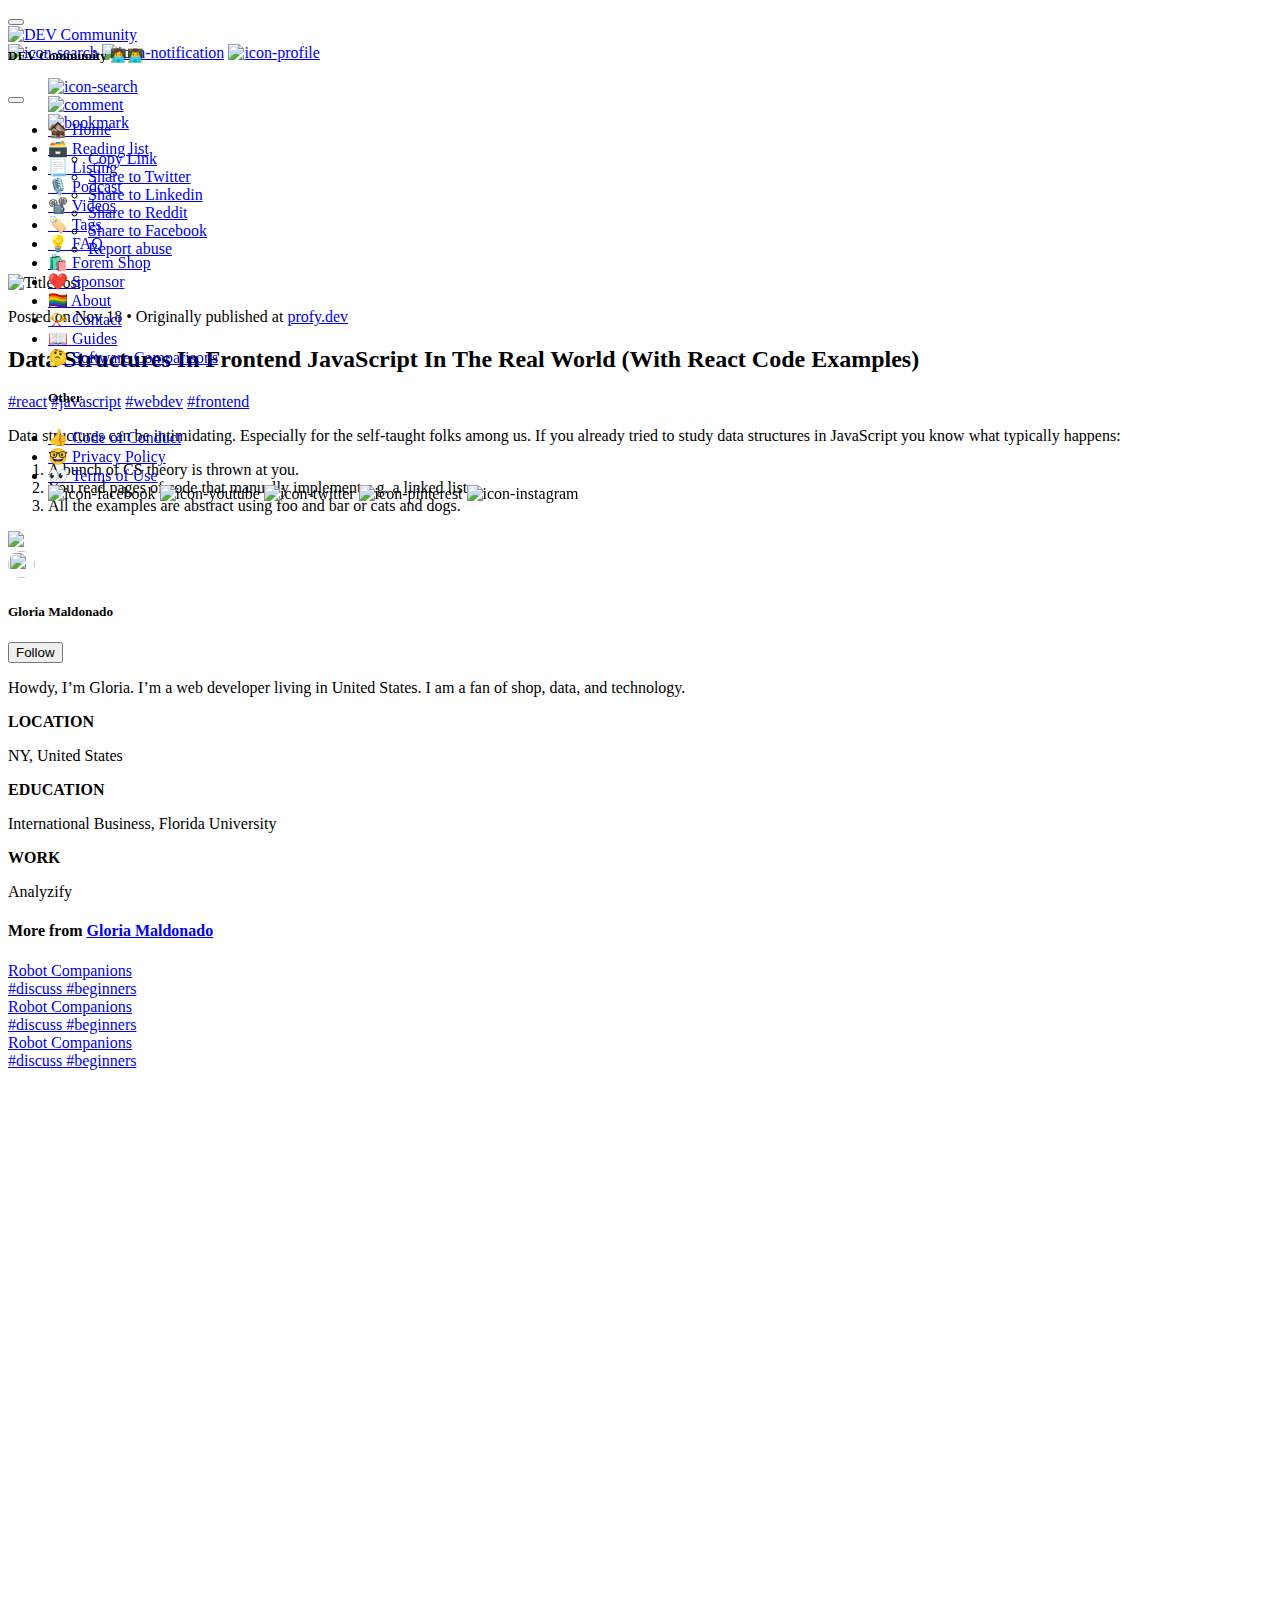
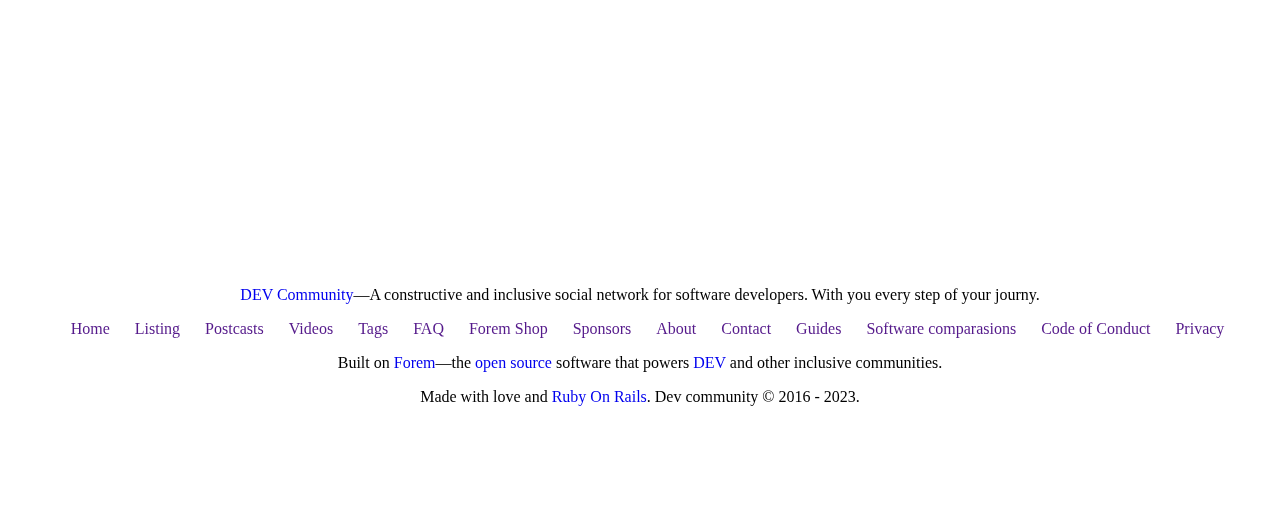
==== post.html @ 01fc37e7 "Merged final stable changes from Dev branch" ====
<!DOCTYPE html>
<html lang="en">

<head>
    <meta charset="UTF-8">
    <meta http-equiv="X-UA-Compatible" content="IE=edge">
    <meta name="viewport" content="width=device-width, initial-scale=1.0">
    <link href="https://cdn.jsdelivr.net/npm/bootstrap@5.3.0-alpha3/dist/css/bootstrap.min.css" rel="stylesheet"
        integrity="sha384-KK94CHFLLe+nY2dmCWGMq91rCGa5gtU4mk92HdvYe+M/SXH301p5ILy+dN9+nJOZ" crossorigin="anonymous">
    <link rel="stylesheet" href="./styles/styles.css">
    <link rel="canonical" href="https://getbootstrap.com/docs/5.0/examples/blog/">
    <title>Maquetado DEVTO</title>
</head>

<body class="bg-body-secondary">
    <header>
        <nav class="navbar bg-body-tertiary fixed-top">
            <div class="container-fluid">
                <button class="navbar-toggler d-md-none" type="button" data-bs-toggle="offcanvas"
                    data-bs-target="#offcanvasNavbar" aria-controls="offcanvasNavbar">
                    <span class="navbar-toggler-icon"></span>
                </button>
                <div class="offcanvas offcanvas-start w-50" tabindex="-1" id="offcanvasNavbar"
                    aria-labelledby="offcanvasNavbarLabel">
                    <div class="offcanvas-header">
                        <h5 class="offcanvas-title" id="offcanvasNavbarLabel">DEV Community 👩‍💻👨‍💻</h5>
                        <button type="button" class="btn-close" data-bs-dismiss="offcanvas" aria-label="Close"></button>
                    </div>
                    <div class="offcanvas-body">
                        <ul class="navbar-nav justify-content-end flex-grow-1 pe-3">
                            <li class="nav-item">
                                <a class="nav-link active" aria-current="page" href="#">🏚️ Home</a>
                            </li>
                            <li class="nav-item">
                                <a class="nav-link active" aria-current="page" href="#">🗃️ Reading list</a>
                            </li>
                            <li class="nav-item">
                                <a class="nav-link active" aria-current="page" href="#">📃 Listing</a>
                            </li>
                            <li class="nav-item">
                                <a class="nav-link active" aria-current="page" href="#">🎙️ Podcast</a>
                            </li>
                            <li class="nav-item">
                                <a class="nav-link active" aria-current="page" href="#">📽️ Videos</a>
                            </li>
                            <li class="nav-item">
                                <a class="nav-link active" aria-current="page" href="#">🏷️ Tags</a>
                            </li>
                            <li class="nav-item">
                                <a class="nav-link active" aria-current="page" href="#">💡 FAQ</a>
                            </li>
                            <li class="nav-item">
                                <a class="nav-link active" aria-current="page" href="#">🛍️ Forem Shop</a>
                            </li>
                            <li class="nav-item">
                                <a class="nav-link active" aria-current="page" href="#">❤️ Sponsor</a>
                            </li>
                            <li class="nav-item">
                                <a class="nav-link active" aria-current="page" href="#">🏳️‍🌈 About</a>
                            </li>
                            <li class="nav-item">
                                <a class="nav-link active" aria-current="page" href="#">📯 Contact</a>
                            </li>
                            <li class="nav-item">
                                <a class="nav-link active" aria-current="page" href="#">📖 Guides</a>
                            </li>
                            <li class="nav-item">
                                <a class="nav-link active" aria-current="page" href="#">🤔 Software Comparisons</a>
                            </li>
                            <h5 class="mt-5">Other</h5>
                            <li class="nav-item">
                                <a class="nav-link active" aria-current="page" href="#">👍 Code of Conduct</a>
                            </li>
                            <li class="nav-item">
                                <a class="nav-link active" aria-current="page" href="#">🤓 Privacy Policy</a>
                            </li>
                            <li class="nav-item">
                                <a class="nav-link active" aria-current="page" href="#">👀 Terms of Use</a>
                            </li>
                            <div class="nav-item mt-3">
                                <img class="m-2" src="../img/icon-facebook.svg" alt="icon-facebook">
                                <img class="m-2" src="../img/icon-youtube.svg" alt="icon-youtube">
                                <img class="m-2" src="../img/icon-twitter.svg" alt="icon-twitter">
                                <img class="m-2" src="../img/icon-pinterest.svg" alt="icon-pinterest">
                                <img class="m-2" src="../img/icon-instagram.svg" alt="icon-instagram">
                            </div>
                        </ul>
                    </div>
                </div>
                <div class="col d-flex justify-content-start"><a href="./index.html" class="logo__button--header"><img
                            class="site-logo__img" style="height: 40px; width: 50px;"
                            src="https://dev-to-uploads.s3.amazonaws.com/uploads/logos/resized_logo_UQww2soKuUsjaOGNB38o.png"
                            alt="DEV Community"></a></div>
                <div class="col d-flex justify-content-end">
                    <a class="m-2" href="#"><img style="width: 25px;" src="../img/icon-search.svg"
                            alt="icon-search"></a>
                    <a class="m-2" href="#"><img style="width: 25px;" src="../img/icon-notification.svg"
                            alt="icon-notification"></a>
                    <a class="m-2" href="#"><img style="width: 25px;" src="../img/icon-profile.svg"
                            alt="icon-profile"></a>
                </div>
        </nav>
    </header>
    <main>
        <div class="d-flex justify-content-center align-items-baseline mt-4 ">
            <div class="col-md-1 d-none d-md-block position-sticky">
                <ul style="list-style: none;" class="" id="aside-post">
                    <li class="nav-item">
                        <a class="m-2" href="#"><img style="width: 2vw;" src="./img/heart.svg" alt="icon-search"
                                ></a>
                    </li>
                    <li>
                        <a class="m-2" href="#"><img style="width: 2vw;" src="../img/comment-svgrepo-com.svg"
                                alt="comment"></a>
                    </li>
                    <li>
                        <a class="m-2" href="#"><img style="width: 2vw;" src="../img/bookmark-svgrepo-com.svg"
                                alt="bookmark"></a>
                    </li>
                    <li>
                        <div class="dropdown">
                            <a href="#" class="d-flex align-items-center link-dark text-decoration-none"
                                id="dropdownUser2" data-bs-toggle="dropdown" aria-expanded="false">
                                <img src="../img/three-dots-menu-svgrepo-com.svg" alt="" class="rounded-circle mx-2"
                                    style="width: 2vw">
                            </a>
                            <ul class="dropdown-menu text-small shadow" aria-labelledby="dropdownUser2">
                                <li><a class="dropdown-item" href="#">Copy Link</a></li>
                                <li><a class="dropdown-item" href="#">Share to Twitter</a></li>
                                <li><a class="dropdown-item" href="#">Share to Linkedin</a></li>
                                <li><a class="dropdown-item" href="#">Share to Reddit</a></li>
                                <li><a class="dropdown-item" href="#">Share to Facebook</a></li>
                                <li><a class="dropdown-item" href="#">Report abuse</a></li>
                            </ul>
                        </div>
                    </li>
                </ul>

            </div>
            <div class="col-sm-12 col-md-6 mx-2">
                <div class="position" style="top: 10rem;">
                    <article class="blog-post mt-5 bg-body-tertiary rounded">
                        <img src="../img/titlePost.png" class="img-fluid" alt="TitlePost">
                        <p class="blog-post-meta p-4">
                            Posted on
                            <time datetime="2022-11-18T12:42:15Z" class="date-no-year"
                                title="Friday, November 18, 2022 at 6:42:15 AM">Nov 18</time>
                            • Originally published at
                            <a href="#">profy.dev</a>
                        </p>
                        <h2 class="p-4">Data Structures In Frontend JavaScript In The Real World (With React Code Examples)</h2>
                        <a href="#" class="ms-5">#react</a>
                        <a href="#">#javascript</a>
                        <a href="#">#webdev</a>
                        <a href="#">#frontend</a>
                        <p class="p-4">Data structures can be intimidating. Especially for the self-taught folks among us. If you
                            already tried to study data structures in JavaScript you know what typically happens:</p>
                        <ol>
                            <li>A bunch of CS theory is thrown at you.</li>
                            <li>You read pages of code that manually implement e.g. a linked list.</li>
                            <li>All the examples are abstract using foo and bar or cats and dogs.</li>
                        </ol>
                        <img src="../img/postImage1.png" class="img-fluid mt-5 alt=" PostImage">
                    </article>
                </div>
            </div>
            <div class="col-md-4 d-none d-md-block">
                <div class="position">
                    <div class="p-4 mb-4 bg-light rounded">
                        <div class="d-flex">
                            <img src="https://res.cloudinary.com/practicaldev/image/fetch/s--Ea1OGrCb--/c_fill,f_auto,fl_progressive,h_90,q_auto,w_90/https://dev-to-uploads.s3.amazonaws.com/uploads/user/profile_image/1/f451a206-11c8-4e3d-8936-143d0a7e65bb.png" class="crayons-avatar__image" alt="" loading="lazy">
                        <h5 class="fst-italic">Gloria Maldonado</h5>
                        </div>
                        <button type="button" class="btn btn-primary d-grid gap-2 col-12 mx-auto mx-3">Follow</button>
                        <p>Howdy, I’m Gloria. I’m a web developer living in United States. I am a fan of
                            shop, data, and technology.</p>
                        <h7 style="font-weight: bold;">LOCATION</h7>
                        <p>NY, United States</p>
                        <h7 style="font-weight: bold;">EDUCATION</h7>
                        <p>International Business, Florida University</p>
                        <h7 style="font-weight: bold;">WORK</h7>
                        <p>Analyzify</p>
                    </div>

                    <div class="p-4 mb-4 bg-light rounded">
                        <h4 class="fst-italic">More from <a class="text-decoration-none" href="#">Gloria Maldonado</a></h4>
                        <a class="border-top text-decoration-none text-reset text-nowrap mt-5" href="#">
                            Robot Companions
                            <div class=" ">
                                <span class="mr-1"><span class="opacity-50">#</span>discuss</span>
                                <span class="mr-1"><span class="opacity-50">#</span>beginners</span>
                            </div>
                          </a>
                          <a class="border-top text-decoration-none text-reset text-nowrap" href="#">
                            Robot Companions                            <div class="">
                                <span class="mr-1"><span class="opacity-50">#</span>discuss</span>
                                <span class="mr-1"><span class="opacity-50">#</span>beginners</span>
                            </div>
                          </a>
                          <a class="border-top text-decoration-none text-reset text-nowrap" href="#">
                            Robot Companions                            <div class="">
                                <span class="mr-1"><span class="opacity-50">#</span>discuss</span>
                                <span class="mr-1"><span class="opacity-50">#</span>beginners</span>
                            </div>
                          </a>
                    </div>
                </div>
            </div>
        </div>
    </main>
    <footer class="footer__container "
        style="position: relative; top:800px; height: 230px; background-color: bg-secondary;">

        <style>
            .footer__container-list-link {
                margin-right: 25px;
            }
        </style>

        <p class="footer__container-text " style="text-align: center;"><a style="text-decoration: none;"
                href="https://dev.to/">DEV Community</a>—A constructive and inclusive social network for software
            developers. With you every step of your journy.</p>
        <ul class="footer__container-list d-flex flex-wrap " style=" display: flex; justify-content:center; list-style: none; ">
            <li class="footer__container-list-link " style="list-style: none; "><a style="text-decoration: none"
                    href="">Home</a></li>
            <li class="footer__container-list-link"><a style="text-decoration: none;" href="">Listing</a></li>
            <li class="footer__container-list-link"><a style="text-decoration: none;" href="">Postcasts</a></li>
            <li class="footer__container-list-link"><a style="text-decoration: none;" href="">Videos</a></li>
            <li class="footer__container-list-link"><a style="text-decoration: none;" href="">Tags</a></li>
            <li class="footer__container-list-link"><a style="text-decoration: none;" href="">FAQ</a></li>
            <li class="footer__container-list-link"><a style="text-decoration: none;" href="">Forem Shop</a></li>
            <li class="footer__container-list-link"><a style="text-decoration: none;" href="">Sponsors</a></li>
            <li class="footer__container-list-link"><a style="text-decoration: none;" href="">About</a></li>
            <li class="footer__container-list-link"><a style="text-decoration: none;" href="">Contact</a></li>
            <li class="footer__container-list-link"><a style="text-decoration: none;" href="">Guides</a></li>
            <li class="footer__container-list-link"><a style="text-decoration: none;" href="">Software comparasions</a>
            </li>
            <li class="footer__container-list-link"><a style="text-decoration: none;" href="">Code of Conduct</a></li>
            <li class="footer__container-list-link"><a style="text-decoration: none;" href="">Privacy</a></li>
        </ul>
        <p class="footer__container-text-2 " style="text-align: center;">Built on <a style="text-decoration: none; "
                href="https://dev.to/">Forem</a>—the <a style="text-decoration: none; " href="https://dev.to/">open
                source</a> software that powers <a style="text-decoration: none; " href="https://dev.to/">DEV</a> and
            other inclusive communities.</p>
        <p class="footer__container-text-3 " style="text-align: center;">Made with love and <a
                style="text-decoration: none; " href="https://dev.to/">Ruby On Rails</a>. Dev community © 2016 - 2023.
        </p>

    </footer>
    <script src="https://cdn.jsdelivr.net/npm/bootstrap@5.3.0-alpha3/dist/js/bootstrap.bundle.min.js"
        integrity="sha384-ENjdO4Dr2bkBIFxQpeoTz1HIcje39Wm4jDKdf19U8gI4ddQ3GYNS7NTKfAdVQSZe"
        crossorigin="anonymous"></script>
</body>

</html>
---- styles/styles.css ----
.crayons-avatar__image {
  border-radius: 20px;
  height: 27px;
  width: 27px;
  margin-right: 10px;
}

#offcanvasNavbar {
  width: 70%;
  position: fixed;
  height: 100%;
  overflow-y: auto;
}

.section__navar-2 {
  position: relative;
  top: 60px;
}

.ml-2 {
  margin-left: var(--su-2);
}

.dot {
  height: var(--su-1);
  width: var(--su-1);
  background-color: var(--base-70);
  border-radius: 50%;
  display: inline-block;
}/*# sourceMappingURL=styles.css.map */
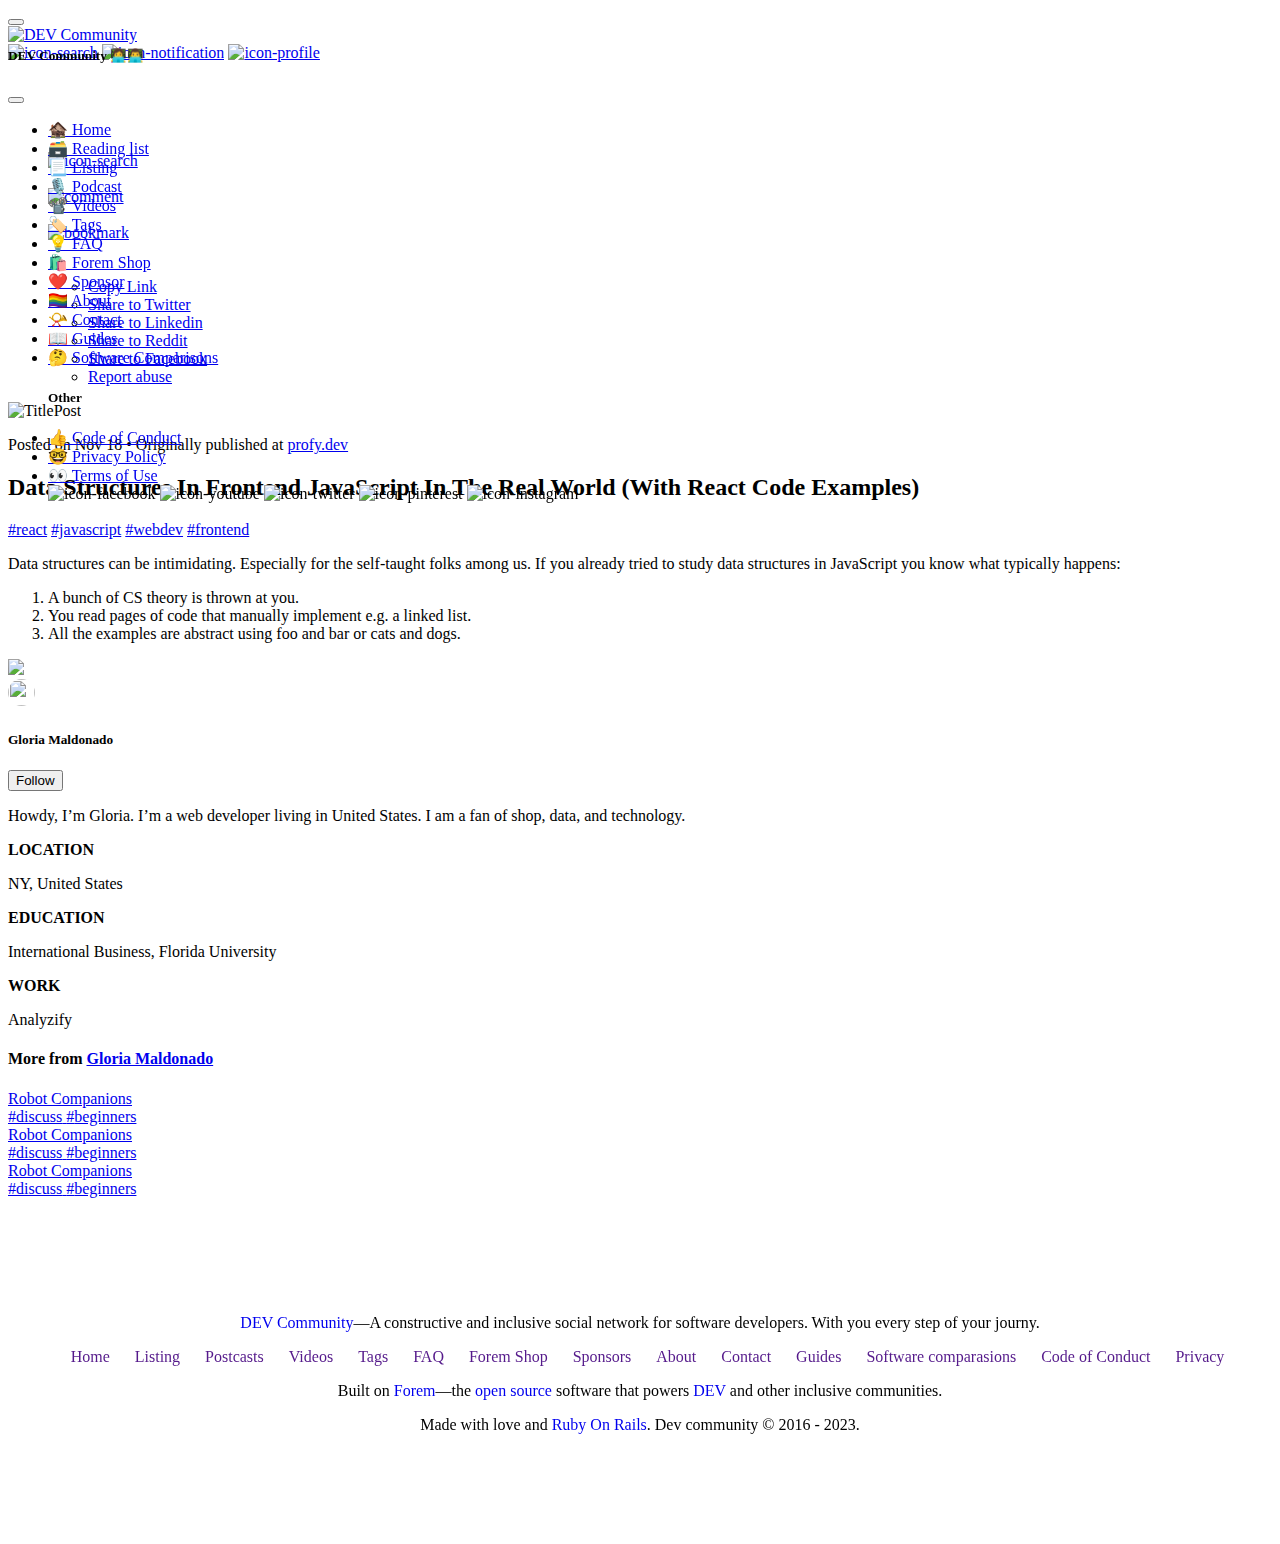
==== commit 7f4a0c49: "Added details to sticky to post html" ====
--- a/post.html
+++ b/post.html
@@ -13,8 +13,8 @@
 </head>
 
 <body class="bg-body-secondary">
-    <header>
-        <nav class="navbar bg-body-tertiary fixed-top">
+    <header class="sticky-top">
+        <nav class="navbar bg-body-tertiary">
             <div class="container-fluid">
                 <button class="navbar-toggler d-md-none" type="button" data-bs-toggle="offcanvas"
                     data-bs-target="#offcanvasNavbar" aria-controls="offcanvasNavbar">
@@ -102,8 +102,8 @@
         </nav>
     </header>
     <main>
-        <div class="d-flex justify-content-center align-items-baseline mt-4 ">
-            <div class="col-md-1 d-none d-md-block position-sticky">
+        <div class="d-flex justify-content-center align-items-baseline">
+            <div class="col-md-1 d-none d-md-block sticky-top">
                 <ul style="list-style: none;" class="" id="aside-post">
                     <li class="nav-item">
                         <a class="m-2" href="#"><img style="width: 2vw;" src="./img/heart.svg" alt="icon-search"
@@ -135,20 +135,19 @@
                         </div>
                     </li>
                 </ul>
-
             </div>
             <div class="col-sm-12 col-md-6 mx-2">
                 <div class="position" style="top: 10rem;">
                     <article class="blog-post mt-5 bg-body-tertiary rounded">
                         <img src="../img/titlePost.png" class="img-fluid" alt="TitlePost">
-                        <p class="blog-post-meta p-4">
+                        <p class="blog-post-meta p-3">
                             Posted on
                             <time datetime="2022-11-18T12:42:15Z" class="date-no-year"
                                 title="Friday, November 18, 2022 at 6:42:15 AM">Nov 18</time>
                             • Originally published at
                             <a href="#">profy.dev</a>
                         </p>
-                        <h2 class="p-4">Data Structures In Frontend JavaScript In The Real World (With React Code Examples)</h2>
+                        <h2 class="p-2">Data Structures In Frontend JavaScript In The Real World (With React Code Examples)</h2>
                         <a href="#" class="ms-5">#react</a>
                         <a href="#">#javascript</a>
                         <a href="#">#webdev</a>
@@ -208,15 +207,7 @@
             </div>
         </div>
     </main>
-    <footer class="footer__container "
-        style="position: relative; top:800px; height: 230px; background-color: bg-secondary;">
-
-        <style>
-            .footer__container-list-link {
-                margin-right: 25px;
-            }
-        </style>
-
+    <footer class="footer__container bg-body-secondary">
         <p class="footer__container-text " style="text-align: center;"><a style="text-decoration: none;"
                 href="https://dev.to/">DEV Community</a>—A constructive and inclusive social network for software
             developers. With you every step of your journy.</p>
--- a/styles/styles.css
+++ b/styles/styles.css
@@ -12,19 +12,50 @@
   overflow-y: auto;
 }
 
+#aside-post {
+  height: 100%;
+  align-items: flex-start;
+  display: flex;
+  flex-direction: column;
+  justify-content: flex-start;
+  margin-top: 8vh;
+}
+
+#aside-post > li {
+  margin-top: 2vh;
+}
+
 .section__navar-2 {
   position: relative;
   top: 60px;
 }
 
-.ml-2 {
-  margin-left: var(--su-2);
+.btn:hover {
+  background-color: white;
+  font-weight: bold;
+  border: none;
+  color: purple;
 }
 
-.dot {
-  height: var(--su-1);
-  width: var(--su-1);
-  background-color: var(--base-70);
-  border-radius: 50%;
-  display: inline-block;
+.footer__container-list-link {
+  margin-right: 25px;
+}
+
+#buttonforsearch {
+  left: 430px;
+}
+
+#third_column {
+  margin-top: 20px;
+}
+
+#secondary__navbar {
+  right: 40px;
+  top: 10px;
+}
+
+.footer__container {
+  position: relative;
+  height: 230px;
+  top: 100px;
 }/*# sourceMappingURL=styles.css.map */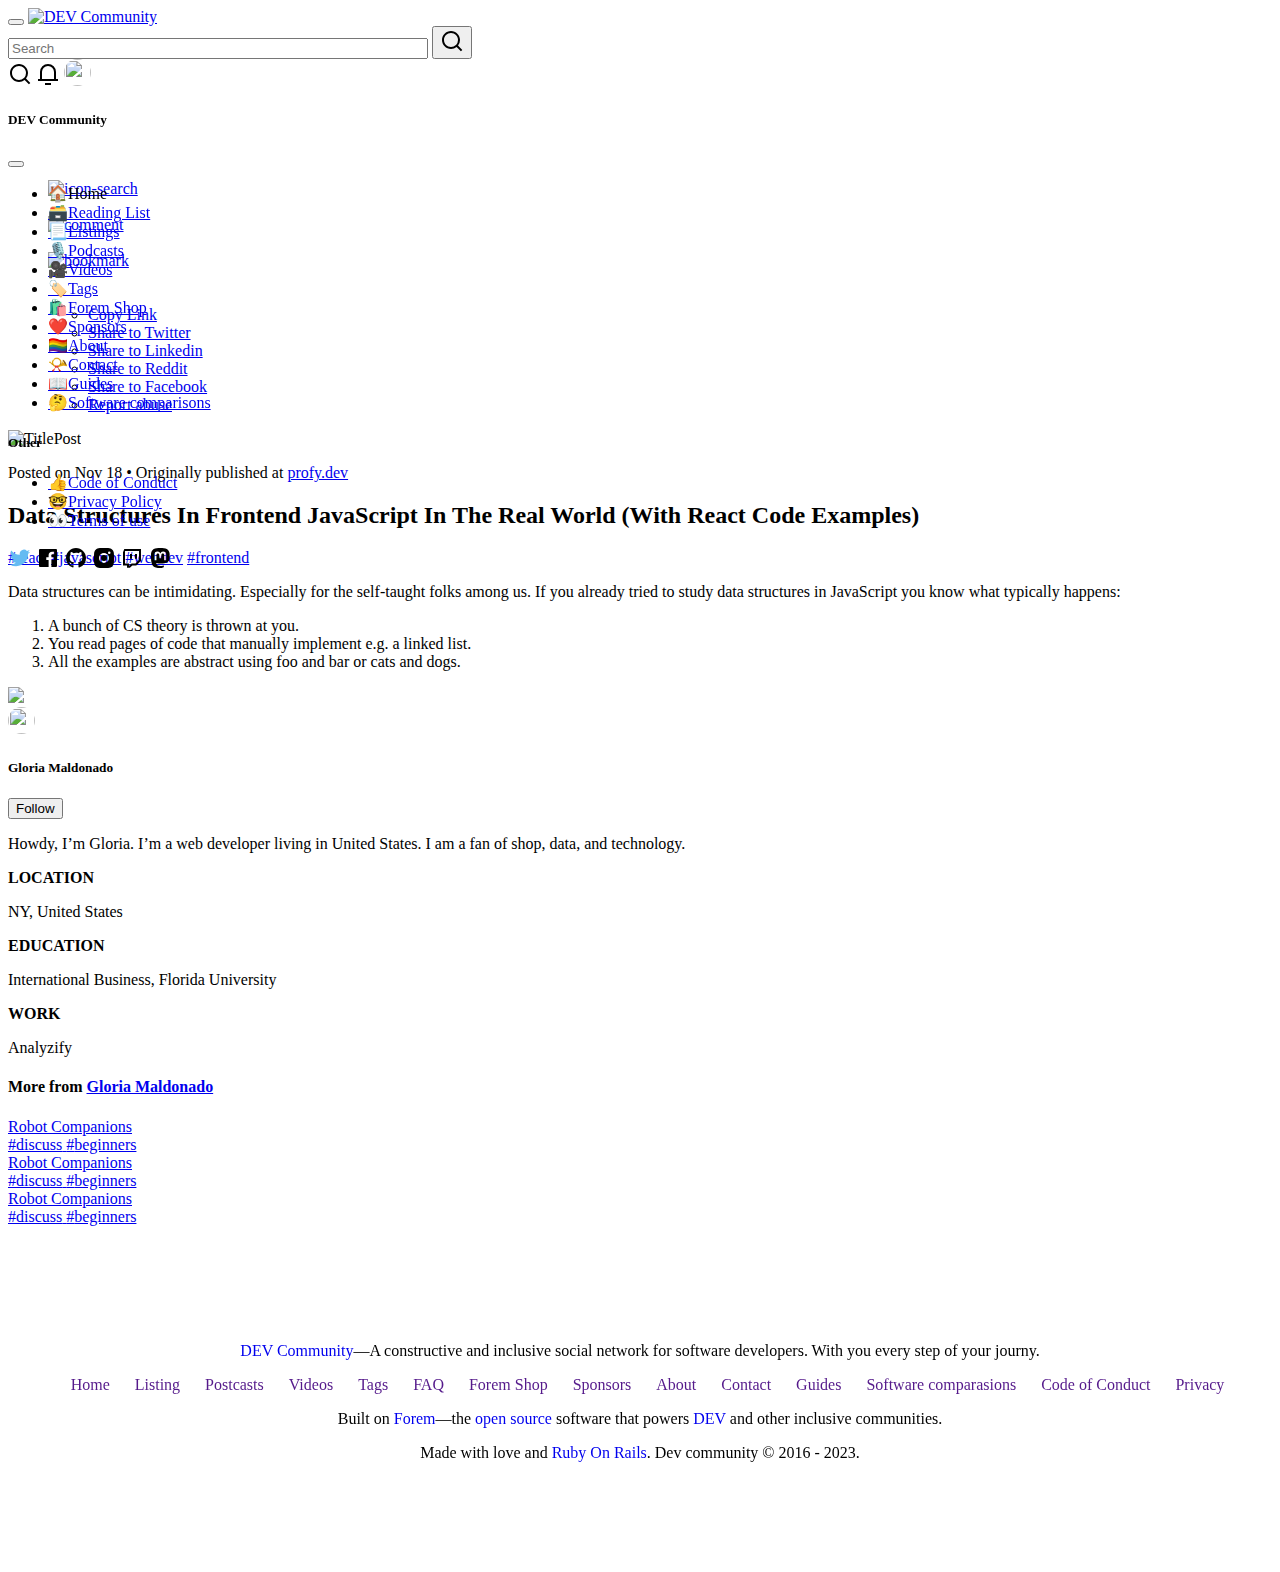
==== commit 9ab273c2: "Changes to post html anchor logo" ====
--- a/post.html
+++ b/post.html
@@ -14,204 +14,192 @@
 
 <body class="bg-body-secondary">
     <header class="sticky-top">
-        <nav class="navbar bg-body-tertiary">
+        <nav class="navbar bg-white mb-3 shadow-sm">
             <div class="container-fluid">
-                <button class="navbar-toggler d-md-none" type="button" data-bs-toggle="offcanvas"
-                    data-bs-target="#offcanvasNavbar" aria-controls="offcanvasNavbar">
-                    <span class="navbar-toggler-icon"></span>
+              <div class="left__nav--section d-flex">
+                <button class="navbar-toggler d-md-none " type="button" data-bs-toggle="offcanvas"
+                  data-bs-target="#offcanvasNavbar" aria-controls="offcanvasNavbar" aria-label="Toggle navigation">
+                  <span class="navbar-toggler-icon"></span>
                 </button>
-                <div class="offcanvas offcanvas-start w-50" tabindex="-1" id="offcanvasNavbar"
-                    aria-labelledby="offcanvasNavbarLabel">
-                    <div class="offcanvas-header">
-                        <h5 class="offcanvas-title" id="offcanvasNavbarLabel">DEV Community 👩‍💻👨‍💻</h5>
-                        <button type="button" class="btn-close" data-bs-dismiss="offcanvas" aria-label="Close"></button>
-                    </div>
-                    <div class="offcanvas-body">
-                        <ul class="navbar-nav justify-content-end flex-grow-1 pe-3">
-                            <li class="nav-item">
-                                <a class="nav-link active" aria-current="page" href="#">🏚️ Home</a>
-                            </li>
-                            <li class="nav-item">
-                                <a class="nav-link active" aria-current="page" href="#">🗃️ Reading list</a>
-                            </li>
-                            <li class="nav-item">
-                                <a class="nav-link active" aria-current="page" href="#">📃 Listing</a>
-                            </li>
-                            <li class="nav-item">
-                                <a class="nav-link active" aria-current="page" href="#">🎙️ Podcast</a>
-                            </li>
-                            <li class="nav-item">
-                                <a class="nav-link active" aria-current="page" href="#">📽️ Videos</a>
-                            </li>
-                            <li class="nav-item">
-                                <a class="nav-link active" aria-current="page" href="#">🏷️ Tags</a>
-                            </li>
-                            <li class="nav-item">
-                                <a class="nav-link active" aria-current="page" href="#">💡 FAQ</a>
-                            </li>
-                            <li class="nav-item">
-                                <a class="nav-link active" aria-current="page" href="#">🛍️ Forem Shop</a>
-                            </li>
-                            <li class="nav-item">
-                                <a class="nav-link active" aria-current="page" href="#">❤️ Sponsor</a>
-                            </li>
-                            <li class="nav-item">
-                                <a class="nav-link active" aria-current="page" href="#">🏳️‍🌈 About</a>
-                            </li>
-                            <li class="nav-item">
-                                <a class="nav-link active" aria-current="page" href="#">📯 Contact</a>
-                            </li>
-                            <li class="nav-item">
-                                <a class="nav-link active" aria-current="page" href="#">📖 Guides</a>
-                            </li>
-                            <li class="nav-item">
-                                <a class="nav-link active" aria-current="page" href="#">🤔 Software Comparisons</a>
-                            </li>
-                            <h5 class="mt-5">Other</h5>
-                            <li class="nav-item">
-                                <a class="nav-link active" aria-current="page" href="#">👍 Code of Conduct</a>
-                            </li>
-                            <li class="nav-item">
-                                <a class="nav-link active" aria-current="page" href="#">🤓 Privacy Policy</a>
-                            </li>
-                            <li class="nav-item">
-                                <a class="nav-link active" aria-current="page" href="#">👀 Terms of Use</a>
-                            </li>
-                            <div class="nav-item mt-3">
-                                <img class="m-2" src="../img/icon-facebook.svg" alt="icon-facebook">
-                                <img class="m-2" src="../img/icon-youtube.svg" alt="icon-youtube">
-                                <img class="m-2" src="../img/icon-twitter.svg" alt="icon-twitter">
-                                <img class="m-2" src="../img/icon-pinterest.svg" alt="icon-pinterest">
-                                <img class="m-2" src="../img/icon-instagram.svg" alt="icon-instagram">
-                            </div>
-                        </ul>
-                    </div>
-                </div>
-                <div class="col d-flex justify-content-start"><a href="./index.html" class="logo__button--header"><img
-                            class="site-logo__img" style="height: 40px; width: 50px;"
-                            src="https://dev-to-uploads.s3.amazonaws.com/uploads/logos/resized_logo_UQww2soKuUsjaOGNB38o.png"
-                            alt="DEV Community"></a></div>
-                <div class="col d-flex justify-content-end">
-                    <a class="m-2" href="#"><img style="width: 25px;" src="../img/icon-search.svg"
-                            alt="icon-search"></a>
-                    <a class="m-2" href="#"><img style="width: 25px;" src="../img/icon-notification.svg"
-                            alt="icon-notification"></a>
-                    <a class="m-2" href="#"><img style="width: 25px;" src="../img/icon-profile.svg"
-                            alt="icon-profile"></a>
-                </div>
-        </nav>
+                <a href="./index.html" class="logo__button--header"><img class="site-logo__img" style="height: 40px; width: 50px;"
+                    src="https://dev-to-uploads.s3.amazonaws.com/uploads/logos/resized_logo_UQww2soKuUsjaOGNB38o.png"
+                    alt="DEV Community"></a>
+                <div class="search__nav--section d-none d-md-block">
+                  <form class="d-flex " role="search">
+                    <input class="form-control me-2" style="width: 420px;" type="search" placeholder="Search"
+                      aria-label="Search">
+                    <button class="btn position-absolute" id="buttonforsearch" type="submit"><a href="#"
+                        class="mx-2"><img src="./img/search_icon.svg" alt="search_icon"></a></button>
+                  </form>
+                </div>
+              </div>
+              <div class="right__nav--section d-flex flex-nowrap mx-1">
+                <a class="right__nav--section--search d-md-none" href="#" class="mx-2"><img src="./img/search_icon.svg"
+                    alt="search_icon"></a>
+                <a href="#" class="mx-2"><img src="./img/bell_icon.svg" alt="bell_icon"></a>
+                <a href="#" class="mx-2"><img class="crayons-avatar__image" alt="" id="nav-profile-image"
+                    src="https://res.cloudinary.com/practicaldev/image/fetch/s--Ay3RvrXi--/c_fill,f_auto,fl_progressive,h_90,q_auto,w_90/https://dev-to-uploads.s3.amazonaws.com/uploads/user/profile_image/975225/4f71a4bb-4099-4ccf-9a89-f755a94da6b9.png"></a>
+              </div>
+              <div class="offcanvas offcanvas-start" tabindex="-1" id="offcanvasNavbar" aria-labelledby="offcanvasNavbarLabel">
+                <div class="offcanvas-header">
+                  <h5 class="offcanvas-title" id="offcanvasNavbarLabel" style="font-weight: bold;">DEV Community</h5>
+                  <button type="button" class="btn-close" data-bs-dismiss="offcanvas" aria-label="Close"></button>
+                </div>
+                <div class="offcanvas-body">
+                  <ul class="navbar-nav justify-content-end flex-grow-1 pe-3">
+                    <li class="nav-item"><a class="nav-link">🏠Home</a></li>
+                    <li class="nav-item"><a class="nav-link" href="#">🗃️Reading List</a></li>
+                    <li class="nav-item"><a class="nav-link" href="#">📃Listings</a></li>
+                    <li class="nav-item"><a class="nav-link" href="#">🎙️Podcasts</a></li>
+                    <li class="nav-item"><a class="nav-link" href="#">🎥Videos</a></li>
+                    <li class="nav-item"><a class="nav-link" href="#">🏷️Tags</a></li>
+                    <li class="nav-item"><a class="nav-link" href="#">🛍️Forem Shop</a></li>
+                    <li class="nav-item"><a class="nav-link" href="#">❤️Sponsors</a></li>
+                    <li class="nav-item"><a class="nav-link" href="#">🏳️‍🌈About</a></li>
+                    <li class="nav-item"><a class="nav-link" href="#">📯Contact</a></li>
+                    <li class="nav-item"><a class="nav-link" href="#">📖Guides</a></li>
+                    <li class="nav-item"><a class="nav-link" href="#">🤔Software comparisons</a></li>
+                  </ul>
+                  <h5 class="my-3" style="font-weight: bold;">Other</h5>
+                  <ul class="navbar-nav justify-content-end flex-grow-1 pe-3">
+                    <li class="nav-item"><a class="nav-link" href="#">👍Code of Conduct</a></li>
+                    <li class="nav-item"><a class="nav-link" href="#">🤓Privacy Policy</a></li>
+                    <li class="nav-item"><a class="nav-link" href="#">👀Terms of use</a></li>
+                  </ul>
+                  <div class="d-inline-flex justify-content-start mx-1 my-4" style="width: 100%;top: 50px;">
+                    <a href="#" class="mx-2"><img src="./img/twitter.svg" alt="twitter"></a>
+                    <a href="#" class="mx-2"><img src="./img/facebook.svg" alt="facebook"></a>
+                    <a href="#" class="mx-2"><img src="./img/github.svg" alt="github"></a>
+                    <a href="#" class="mx-2"><img src="./img/instagram.svg" alt="instagram"></a>
+                    <a href="#" class="mx-2"><img src="./img/twitch.svg" alt="twitch"></a>
+                    <a href="#" class="mx-2"><img src="./img/fosstodon.svg" alt="fosstodon"></a>
+                  </div>
+                </div>
+              </div>
+            </div>
+          </nav>
     </header>
     <main>
-        <div class="d-flex justify-content-center align-items-baseline">
-            <div class="col-md-1 d-none d-md-block sticky-top">
-                <ul style="list-style: none;" class="" id="aside-post">
-                    <li class="nav-item">
-                        <a class="m-2" href="#"><img style="width: 2vw;" src="./img/heart.svg" alt="icon-search"
-                                ></a>
-                    </li>
-                    <li>
-                        <a class="m-2" href="#"><img style="width: 2vw;" src="../img/comment-svgrepo-com.svg"
-                                alt="comment"></a>
-                    </li>
-                    <li>
-                        <a class="m-2" href="#"><img style="width: 2vw;" src="../img/bookmark-svgrepo-com.svg"
-                                alt="bookmark"></a>
-                    </li>
-                    <li>
-                        <div class="dropdown">
-                            <a href="#" class="d-flex align-items-center link-dark text-decoration-none"
-                                id="dropdownUser2" data-bs-toggle="dropdown" aria-expanded="false">
-                                <img src="../img/three-dots-menu-svgrepo-com.svg" alt="" class="rounded-circle mx-2"
-                                    style="width: 2vw">
+        <div class="container-fluid">
+            <div class="row">
+                <div class="col-1 d-none d-md-block position-sticky">
+                    <ul style="list-style: none;" class="" id="aside-post">
+                        <li class="nav-item">
+                            <a class="m-2" href="#"><img style="width: 2vw;" src="./img/heart.svg"
+                                    alt="icon-search"></a>
+                        </li>
+                        <li>
+                            <a class="m-2" href="#"><img style="width: 2vw;" src="../img/comment-svgrepo-com.svg"
+                                    alt="comment"></a>
+                        </li>
+                        <li>
+                            <a class="m-2" href="#"><img style="width: 2vw;" src="../img/bookmark-svgrepo-com.svg"
+                                    alt="bookmark"></a>
+                        </li>
+                        <li>
+                            <div class="dropdown">
+                                <a href="#" class="d-flex align-items-center link-dark text-decoration-none"
+                                    id="dropdownUser2" data-bs-toggle="dropdown" aria-expanded="false">
+                                    <img src="../img/three-dots-menu-svgrepo-com.svg" alt="" class="rounded-circle mx-2"
+                                        style="width: 2vw">
+                                </a>
+                                <ul class="dropdown-menu text-small shadow" aria-labelledby="dropdownUser2">
+                                    <li><a class="dropdown-item" href="#">Copy Link</a></li>
+                                    <li><a class="dropdown-item" href="#">Share to Twitter</a></li>
+                                    <li><a class="dropdown-item" href="#">Share to Linkedin</a></li>
+                                    <li><a class="dropdown-item" href="#">Share to Reddit</a></li>
+                                    <li><a class="dropdown-item" href="#">Share to Facebook</a></li>
+                                    <li><a class="dropdown-item" href="#">Report abuse</a></li>
+                                </ul>
+                            </div>
+                        </li>
+                    </ul>
+                </div>
+                <div class="col col-md-9 col-xl-6">
+                    <div class="position">
+                        <article class="blog-post bg-body-tertiary rounded">
+                            <img src="../img/titlePost.png" class="img-fluid" alt="TitlePost">
+                            <p class="blog-post-meta p-3">
+                                Posted on
+                                <time datetime="2022-11-18T12:42:15Z" class="date-no-year"
+                                    title="Friday, November 18, 2022 at 6:42:15 AM">Nov 18</time>
+                                • Originally published at
+                                <a href="#">profy.dev</a>
+                            </p>
+                            <h2 class="p-2">Data Structures In Frontend JavaScript In The Real World (With React Code
+                                Examples)</h2>
+                            <a href="#" class="ms-5">#react</a>
+                            <a href="#">#javascript</a>
+                            <a href="#">#webdev</a>
+                            <a href="#">#frontend</a>
+                            <p class="p-4">Data structures can be intimidating. Especially for the self-taught folks
+                                among us. If you
+                                already tried to study data structures in JavaScript you know what typically happens:
+                            </p>
+                            <ol>
+                                <li>A bunch of CS theory is thrown at you.</li>
+                                <li>You read pages of code that manually implement e.g. a linked list.</li>
+                                <li>All the examples are abstract using foo and bar or cats and dogs.</li>
+                            </ol>
+                            <img src="../img/postImage1.png" class="img-fluid mt-5 alt=" PostImage">
+                        </article>
+                    </div>
+                </div>
+                <div class="col-4 d-none d-xl-block">
+                    <div class="position">
+                        <div class="p-4 mb-4 bg-light rounded">
+                            <div class="d-flex">
+                                <img src="https://res.cloudinary.com/practicaldev/image/fetch/s--Ea1OGrCb--/c_fill,f_auto,fl_progressive,h_90,q_auto,w_90/https://dev-to-uploads.s3.amazonaws.com/uploads/user/profile_image/1/f451a206-11c8-4e3d-8936-143d0a7e65bb.png"
+                                    class="crayons-avatar__image" alt="" loading="lazy">
+                                <h5 class="fst-italic">Gloria Maldonado</h5>
+                            </div>
+                            <button type="button"
+                                class="btn btn-primary d-grid gap-2 col-12 mx-auto mx-3">Follow</button>
+                            <p>Howdy, I’m Gloria. I’m a web developer living in United States. I am a fan of
+                                shop, data, and technology.</p>
+                            <h7 style="font-weight: bold;">LOCATION</h7>
+                            <p>NY, United States</p>
+                            <h7 style="font-weight: bold;">EDUCATION</h7>
+                            <p>International Business, Florida University</p>
+                            <h7 style="font-weight: bold;">WORK</h7>
+                            <p>Analyzify</p>
+                        </div>
+
+                        <div class="p-4 mb-4 bg-light rounded">
+                            <h4 class="fst-italic">More from <a class="text-decoration-none" href="#">Gloria
+                                    Maldonado</a></h4>
+                            <a class="border-top text-decoration-none text-reset text-nowrap mt-5" href="#">
+                                Robot Companions
+                                <div class=" ">
+                                    <span class="mr-1"><span class="opacity-50">#</span>discuss</span>
+                                    <span class="mr-1"><span class="opacity-50">#</span>beginners</span>
+                                </div>
                             </a>
-                            <ul class="dropdown-menu text-small shadow" aria-labelledby="dropdownUser2">
-                                <li><a class="dropdown-item" href="#">Copy Link</a></li>
-                                <li><a class="dropdown-item" href="#">Share to Twitter</a></li>
-                                <li><a class="dropdown-item" href="#">Share to Linkedin</a></li>
-                                <li><a class="dropdown-item" href="#">Share to Reddit</a></li>
-                                <li><a class="dropdown-item" href="#">Share to Facebook</a></li>
-                                <li><a class="dropdown-item" href="#">Report abuse</a></li>
-                            </ul>
+                            <a class="border-top text-decoration-none text-reset text-nowrap" href="#">
+                                Robot Companions <div class="">
+                                    <span class="mr-1"><span class="opacity-50">#</span>discuss</span>
+                                    <span class="mr-1"><span class="opacity-50">#</span>beginners</span>
+                                </div>
+                            </a>
+                            <a class="border-top text-decoration-none text-reset text-nowrap" href="#">
+                                Robot Companions <div class="">
+                                    <span class="mr-1"><span class="opacity-50">#</span>discuss</span>
+                                    <span class="mr-1"><span class="opacity-50">#</span>beginners</span>
+                                </div>
+                            </a>
                         </div>
-                    </li>
-                </ul>
+                    </div>
+                </div>
             </div>
-            <div class="col-sm-12 col-md-6 mx-2">
-                <div class="position" style="top: 10rem;">
-                    <article class="blog-post mt-5 bg-body-tertiary rounded">
-                        <img src="../img/titlePost.png" class="img-fluid" alt="TitlePost">
-                        <p class="blog-post-meta p-3">
-                            Posted on
-                            <time datetime="2022-11-18T12:42:15Z" class="date-no-year"
-                                title="Friday, November 18, 2022 at 6:42:15 AM">Nov 18</time>
-                            • Originally published at
-                            <a href="#">profy.dev</a>
-                        </p>
-                        <h2 class="p-2">Data Structures In Frontend JavaScript In The Real World (With React Code Examples)</h2>
-                        <a href="#" class="ms-5">#react</a>
-                        <a href="#">#javascript</a>
-                        <a href="#">#webdev</a>
-                        <a href="#">#frontend</a>
-                        <p class="p-4">Data structures can be intimidating. Especially for the self-taught folks among us. If you
-                            already tried to study data structures in JavaScript you know what typically happens:</p>
-                        <ol>
-                            <li>A bunch of CS theory is thrown at you.</li>
-                            <li>You read pages of code that manually implement e.g. a linked list.</li>
-                            <li>All the examples are abstract using foo and bar or cats and dogs.</li>
-                        </ol>
-                        <img src="../img/postImage1.png" class="img-fluid mt-5 alt=" PostImage">
-                    </article>
-                </div>
-            </div>
-            <div class="col-md-4 d-none d-md-block">
-                <div class="position">
-                    <div class="p-4 mb-4 bg-light rounded">
-                        <div class="d-flex">
-                            <img src="https://res.cloudinary.com/practicaldev/image/fetch/s--Ea1OGrCb--/c_fill,f_auto,fl_progressive,h_90,q_auto,w_90/https://dev-to-uploads.s3.amazonaws.com/uploads/user/profile_image/1/f451a206-11c8-4e3d-8936-143d0a7e65bb.png" class="crayons-avatar__image" alt="" loading="lazy">
-                        <h5 class="fst-italic">Gloria Maldonado</h5>
-                        </div>
-                        <button type="button" class="btn btn-primary d-grid gap-2 col-12 mx-auto mx-3">Follow</button>
-                        <p>Howdy, I’m Gloria. I’m a web developer living in United States. I am a fan of
-                            shop, data, and technology.</p>
-                        <h7 style="font-weight: bold;">LOCATION</h7>
-                        <p>NY, United States</p>
-                        <h7 style="font-weight: bold;">EDUCATION</h7>
-                        <p>International Business, Florida University</p>
-                        <h7 style="font-weight: bold;">WORK</h7>
-                        <p>Analyzify</p>
-                    </div>
-
-                    <div class="p-4 mb-4 bg-light rounded">
-                        <h4 class="fst-italic">More from <a class="text-decoration-none" href="#">Gloria Maldonado</a></h4>
-                        <a class="border-top text-decoration-none text-reset text-nowrap mt-5" href="#">
-                            Robot Companions
-                            <div class=" ">
-                                <span class="mr-1"><span class="opacity-50">#</span>discuss</span>
-                                <span class="mr-1"><span class="opacity-50">#</span>beginners</span>
-                            </div>
-                          </a>
-                          <a class="border-top text-decoration-none text-reset text-nowrap" href="#">
-                            Robot Companions                            <div class="">
-                                <span class="mr-1"><span class="opacity-50">#</span>discuss</span>
-                                <span class="mr-1"><span class="opacity-50">#</span>beginners</span>
-                            </div>
-                          </a>
-                          <a class="border-top text-decoration-none text-reset text-nowrap" href="#">
-                            Robot Companions                            <div class="">
-                                <span class="mr-1"><span class="opacity-50">#</span>discuss</span>
-                                <span class="mr-1"><span class="opacity-50">#</span>beginners</span>
-                            </div>
-                          </a>
-                    </div>
-                </div>
-            </div>
+
         </div>
     </main>
     <footer class="footer__container bg-body-secondary">
         <p class="footer__container-text " style="text-align: center;"><a style="text-decoration: none;"
                 href="https://dev.to/">DEV Community</a>—A constructive and inclusive social network for software
             developers. With you every step of your journy.</p>
-        <ul class="footer__container-list d-flex flex-wrap " style=" display: flex; justify-content:center; list-style: none; ">
+        <ul class="footer__container-list d-flex flex-wrap "
+            style=" display: flex; justify-content:center; list-style: none; ">
             <li class="footer__container-list-link " style="list-style: none; "><a style="text-decoration: none"
                     href="">Home</a></li>
             <li class="footer__container-list-link"><a style="text-decoration: none;" href="">Listing</a></li>
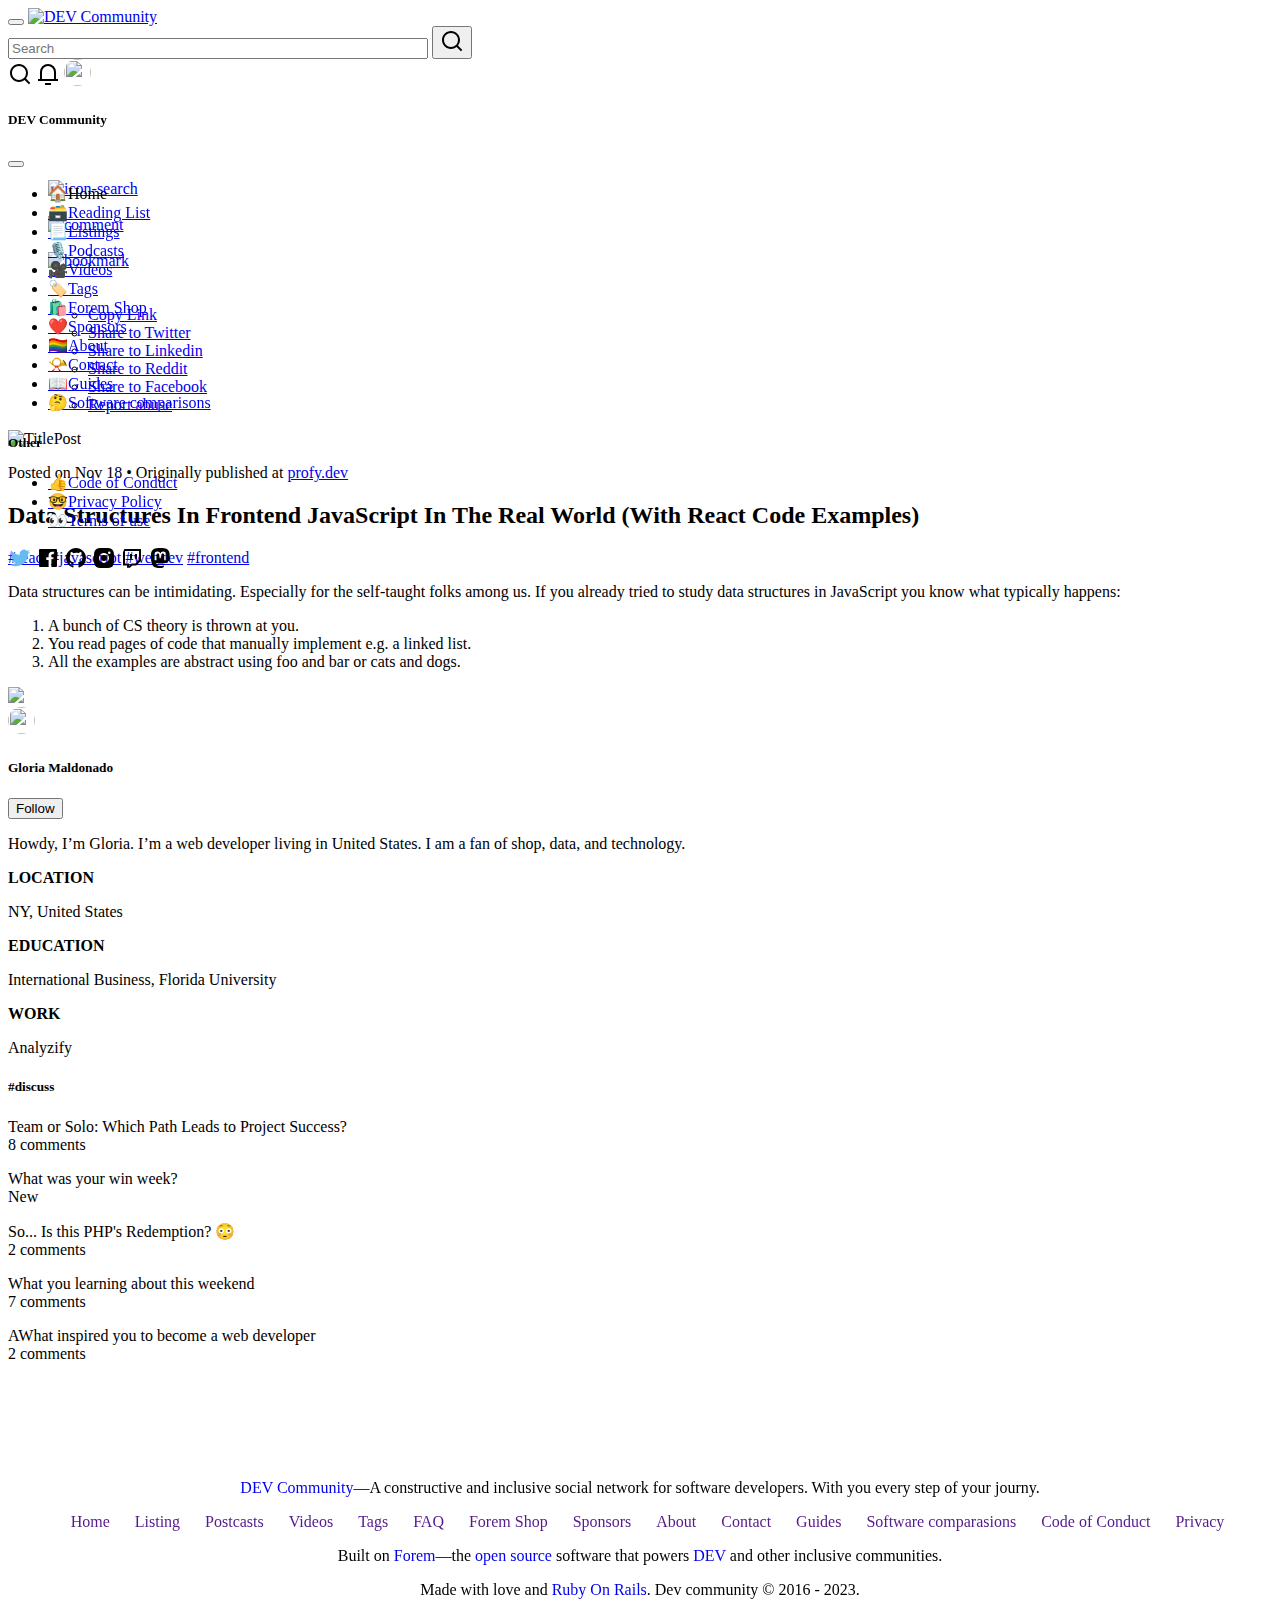
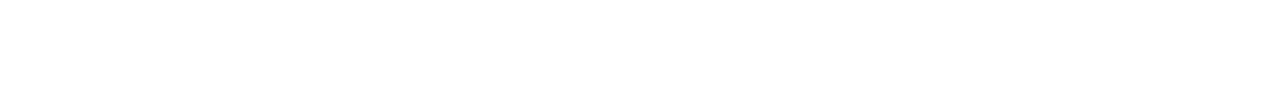
==== commit 6cd28b90: "Merge branch 'Dev'" ====
--- a/post.html
+++ b/post.html
@@ -165,29 +165,17 @@
                             <p>Analyzify</p>
                         </div>
 
-                        <div class="p-4 mb-4 bg-light rounded">
-                            <h4 class="fst-italic">More from <a class="text-decoration-none" href="#">Gloria
-                                    Maldonado</a></h4>
-                            <a class="border-top text-decoration-none text-reset text-nowrap mt-5" href="#">
-                                Robot Companions
-                                <div class=" ">
-                                    <span class="mr-1"><span class="opacity-50">#</span>discuss</span>
-                                    <span class="mr-1"><span class="opacity-50">#</span>beginners</span>
-                                </div>
-                            </a>
-                            <a class="border-top text-decoration-none text-reset text-nowrap" href="#">
-                                Robot Companions <div class="">
-                                    <span class="mr-1"><span class="opacity-50">#</span>discuss</span>
-                                    <span class="mr-1"><span class="opacity-50">#</span>beginners</span>
-                                </div>
-                            </a>
-                            <a class="border-top text-decoration-none text-reset text-nowrap" href="#">
-                                Robot Companions <div class="">
-                                    <span class="mr-1"><span class="opacity-50">#</span>discuss</span>
-                                    <span class="mr-1"><span class="opacity-50">#</span>beginners</span>
-                                </div>
-                            </a>
-                        </div>
+                        <div class="card right-aside mt-3">
+                            <div class="card-body">
+                              <h5 class="right-aside--help mb-4"><strong>#discuss</strong></h5>
+                              <p class="right-aside--help">Team or Solo: Which Path Leads to Project Success?<br><span class="aside__span--small">8 comments</span></p>
+                              <div></div>
+                              <p class="right-aside--help">What was your win week?<br><span class="right-aside--span">New</span></p>
+                              <p class="right-aside--help">So...  Is this PHP's Redemption? 😳<br><span class="aside__span--small">2 comments</span></p>
+                              <p class="right-aside--help">What you learning about this weekend<br><span class="aside__span--small">7 comments</span></p>
+                              <p class="right-aside--help">AWhat inspired you to become a web developer<br><span class="aside__span--small">2 comments</span></p>
+                            </div>
+                          </div>
                     </div>
                 </div>
             </div>
--- a/styles/styles.css
+++ b/styles/styles.css
@@ -45,10 +45,6 @@
   left: 430px;
 }
 
-#third_column {
-  margin-top: 20px;
-}
-
 #secondary__navbar {
   right: 40px;
   top: 10px;
@@ -58,4 +54,13 @@
   position: relative;
   height: 230px;
   top: 100px;
+}
+
+.btn__link-create {
+  text-decoration: none;
+}
+
+.btn__link-create:hover {
+  text-decoration: underline;
+  color: white;
 }/*# sourceMappingURL=styles.css.map */